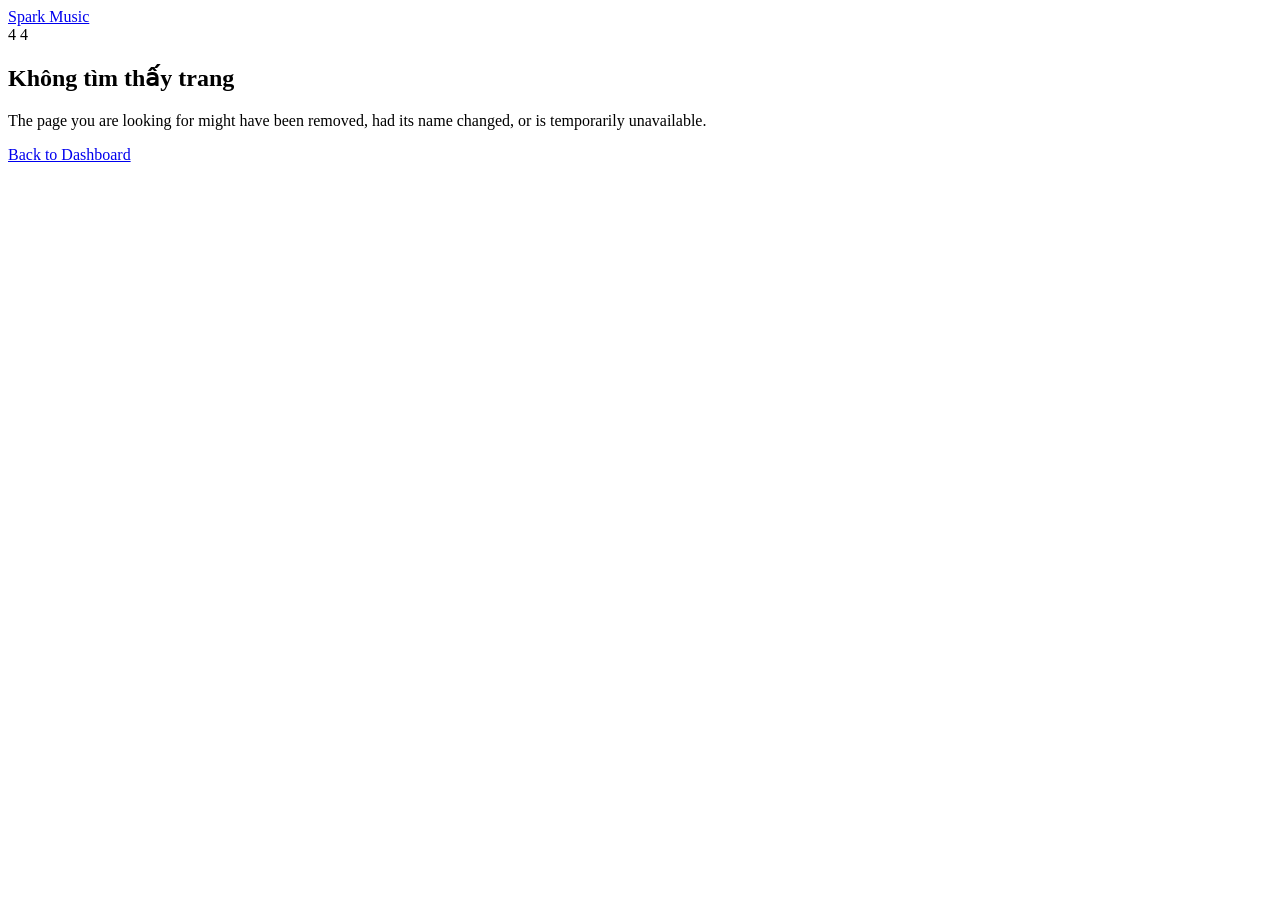
==== page-404.html @ 31acf3d4 "Add files via upload" ====
<!DOCTYPE html>
<html lang="vi">
<head>
    <meta charset="UTF-8">
    <meta name="viewport" content="width=device-width, initial-scale=1.0">
    <title>Spark Music - Không tìm thấy trang</title>
    
    <!-- SEO Optimization -->
    <meta name="description" content="404 Page Not Found - Spark Admin Premium Bootstrap 5 Admin Dashboard Template">
    <meta name="author" content="Spark Admin Team">
    
    <!-- Favicon -->
    <link rel="icon" type="image/png" href="assets/images/favicon.ico">
    
    <!-- Local Third-Party Libraries (100% Offline Compatible) -->
    <link rel="stylesheet" href="assets/libs/bootstrap/css/bootstrap.min.css">
    <link rel="stylesheet" href="assets/libs/bootstrap-icons/bootstrap-icons.css">
    
    <!-- Main Design System & Custom Stylesheet -->
    <link rel="stylesheet" href="assets/css/main.css">
</head>
<body>

    <!-- ==========================================
         START: 404 Error Page Container & Card
         ========================================== -->
    <div class="login-wrapper">
        <!-- Glowing background shapes matching theme aesthetic -->
        <div class="login-bg-shape login-bg-shape-1"></div>
        <div class="login-bg-shape login-bg-shape-2"></div>
        
        <!-- Main centered error card layout -->
        <div class="login-card text-center">
            
            <!-- Brand Identity -->
            <a href="index.html" class="login-brand text-decoration-none">
                <i class="bi bi-asterisk"></i>
                <span>Spark Music</span>
            </a>
            
            <!-- Giant 404 header with spinning asterisk Zero -->
            <div class="error-title-huge">
                <span>4</span>
                <i class="bi bi-asterisk"></i>
                <span>4</span>
            </div>
            
            <h2 class="error-subtitle">Không tìm thấy trang</h2>
            <p class="error-desc">
                The page you are looking for might have been removed, had its name changed, or is temporarily unavailable.
            </p>
            
            <div class="error-actions-group">
                <a href="index.html" class="btn-custom btn-custom-primary">
                    <i class="bi bi-house"></i> Back to Dashboard
                </a>
            </div>
            
        </div>
    </div>
    <!-- END: 404 Error Page Container -->

    <!-- Local Third-Party Libraries Script dependencies -->
    <script src="assets/libs/bootstrap/js/bootstrap.bundle.min.js"></script>
</body>
</html>
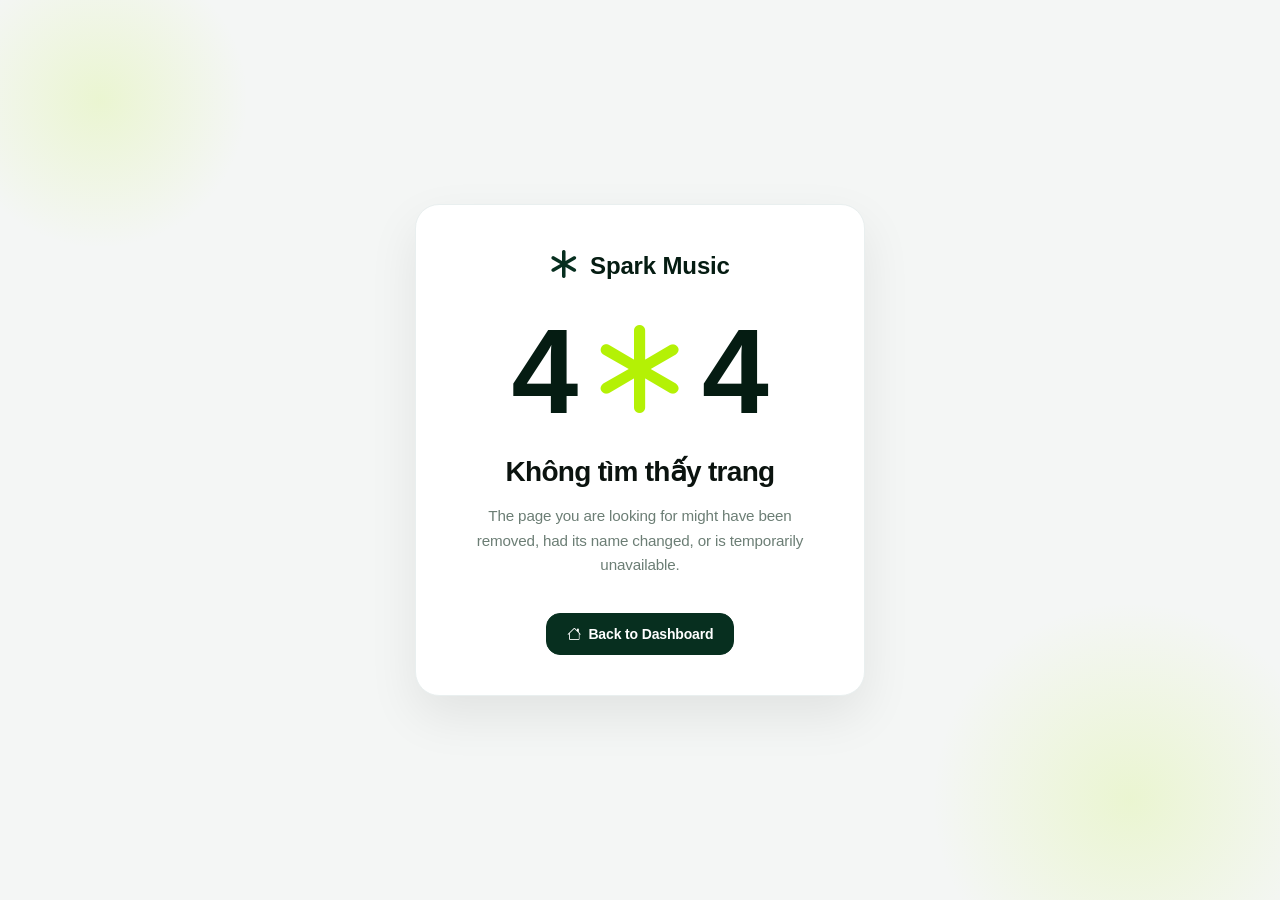
==== commit cc61cf8a: "Add files via upload" ====
--- a/page-404.html
+++ b/page-404.html
@@ -10,14 +10,14 @@
     <meta name="author" content="Spark Admin Team">
     
     <!-- Favicon -->
-    <link rel="icon" type="image/png" href="assets/images/favicon.ico">
+    <link rel="icon" type="image/png" href="favicon.ico">
     
     <!-- Local Third-Party Libraries (100% Offline Compatible) -->
-    <link rel="stylesheet" href="assets/libs/bootstrap/css/bootstrap.min.css">
-    <link rel="stylesheet" href="assets/libs/bootstrap-icons/bootstrap-icons.css">
+    <link rel="stylesheet" href="bootstrap.min.css">
+    <link rel="stylesheet" href="bootstrap-icons.css">
     
     <!-- Main Design System & Custom Stylesheet -->
-    <link rel="stylesheet" href="assets/css/main.css">
+    <link rel="stylesheet" href="main.css">
 </head>
 <body>
 
@@ -61,6 +61,6 @@
     <!-- END: 404 Error Page Container -->
 
     <!-- Local Third-Party Libraries Script dependencies -->
-    <script src="assets/libs/bootstrap/js/bootstrap.bundle.min.js"></script>
+    <script src="bootstrap.bundle.min.js"></script>
 </body>
 </html>
--- a/main.css
+++ b/main.css
@@ -0,0 +1,3217 @@
+/* 
+========================================================================
+   BOOTSTRAP 5 ADMIN TEMPLATE - SPARK ADMIN
+   DESIGN SYSTEM & CUSTOM STYLESHEET
+   Developed with premium UI/UX standards
+
+   Template Name: Spark Admin
+   Version: 1.0 
+   Author: Spark Admin Team 
+   Email: hello.sparkadmin@gmail.com
+   URL: https://sparkadmin.web.id
+========================================================================
+*/
+
+/* ---------------------------------------------------------------------
+   TABLE OF CONTENTS
+   ---------------------------------------------------------------------
+   1. Google Fonts CDN Import (Plus Jakarta Sans)
+   2. Design System Variables
+   3. Base Overrides & Typography
+   4. Sidebar Component (.sidebar-wrapper)
+   5. Main Wrapper Layout
+   6. Custom Header / Navbar Component
+   7. Page Title & Controls Row
+   8. Cards & Styling Components
+   9. Custom List (Transaction List Table replacement)
+   10. Custom Progress & Bar Chart Custom Layouts
+   11. Right Panel Component & Layout
+   12. Responsive Adjustments
+   13. Login Page Styles (.login-wrapper)
+   14. Flatpickr Theme Customization (Spark Admin Styles)
+   15. Dropdown Component Styles (Reusable)
+   16. Footer Component Styles
+   17. Navbar Profile Dropdown Styles
+   18. Reusable Premium Table Component
+   19. Custom Premium Form Elements Design System
+   20. Reusable Custom Buttons & Alerts Design System
+   21. Error 404 Page Styling Layout
+   22. Keyframe Animations & Overlays
+   23. Reusable Helper & Utility Classes (Zero Inline Style Policy)
+   24. Transaction List Component
+--------------------------------------------------------------------- */
+
+/* ---------------------------------------------------------------------
+   1. Google Fonts CDN Import (Plus Jakarta Sans)
+--------------------------------------------------------------------- */
+
+@import url('https://fonts.googleapis.com/css2?family=Plus+Jakarta+Sans:wght@300;400;500;600;700;800&display=swap');
+
+/* ---------------------------------------------------------------------
+   2. Design System Variables
+--------------------------------------------------------------------- */
+:root {
+    /* Colors */
+    --bs-body-bg: #F4F6F5; /* Canvas background: light, warm grayish-green */
+    --bs-body-font-family: 'Plus Jakarta Sans', sans-serif;
+    
+    --brand-forest-dark: #051C12;     /* Core sidebar/brand background */
+    --brand-forest-medium: #072F1F;   /* Alert banner / dark card BG */
+    --brand-forest-light: #1A3E30;    /* Interactive elements in dark mode */
+    --brand-lime: #B4F105;            /* Lime-yellow accent highlight */
+    --brand-lime-hover: #c1f824;      
+    --brand-lime-translucent: rgba(180, 241, 5, 0.15);
+    
+    --text-main: #0B130F;             /* Dark headers, main labels */
+    --text-muted-green: #6C7E75;      /* Secondary labels, muted details */
+    --text-sidebar-muted: #879A91;    /* Sidebar inactive link labels */
+    
+    --card-background: #FFFFFF;
+    --border-light: #E9EFEF;
+    --border-dark-green: rgba(255, 255, 255, 0.1);
+    
+    /* System Colors */
+    --sys-green: #22C55E;
+    --sys-green-bg: #DCFCE7;
+    --sys-red: #EF4444;
+    --sys-red-bg: #FEE2E2;
+    --sys-orange: #F97316;
+    --sys-orange-bg: #FFEDD5;
+    
+    /* Layout Configurations */
+    --sidebar-width: 280px;
+    --navbar-height: 80px;
+    
+    /* Border Radii */
+    --radius-xxl: 24px;
+    --radius-xl: 18px;
+    --radius-lg: 14px;
+    --radius-md: 10px;
+    --radius-sm: 6px;
+    
+    /* Box Shadows */
+    --shadow-sm: 0 2px 8px rgba(11, 19, 15, 0.02);
+    --shadow-md: 0 10px 30px rgba(11, 19, 15, 0.04);
+    --shadow-lg: 0 20px 50px rgba(11, 19, 15, 0.08);
+}
+
+/* ---------------------------------------------------------------------
+   3. Base Overrides & Typography
+--------------------------------------------------------------------- */
+body {
+    background-color: var(--bs-body-bg);
+    color: var(--text-main);
+    font-family: var(--bs-body-font-family);
+    font-size: 0.925rem;
+    font-weight: 500;
+    -webkit-font-smoothing: antialiased;
+    letter-spacing: -0.01em;
+}
+
+h1, h2, h3, h4, h5, h6, .h1, .h2, .h3, .h4, .h5, .h6 {
+    color: var(--text-main);
+    font-weight: 700;
+    letter-spacing: -0.025em;
+}
+
+a {
+    color: var(--brand-forest-medium);
+    text-decoration: none;
+    transition: all 0.25s ease-in-out;
+}
+a:hover {
+    color: var(--brand-lime-hover);
+}
+
+::-webkit-scrollbar {
+    width: 6px;
+    height: 6px;
+}
+::-webkit-scrollbar-track {
+    background: transparent;
+}
+::-webkit-scrollbar-thumb {
+    background: #CBD5E1;
+    border-radius: 10px;
+}
+::-webkit-scrollbar-thumb:hover {
+    background: #94A3B8;
+}
+
+/* ---------------------------------------------------------------------
+   4. Sidebar Component (.sidebar-wrapper)
+   Extremely dark sidebar layout
+--------------------------------------------------------------------- */
+.sidebar-wrapper {
+    width: var(--sidebar-width);
+    background-color: var(--brand-forest-dark);
+    height: 100vh;
+    position: fixed;
+    top: 0;
+    left: 0;
+    z-index: 1030;
+    display: flex;
+    flex-direction: column;
+    padding: 2rem 1.5rem;
+    border-right: 1px solid var(--border-dark-green);
+    transition: all 0.3s cubic-bezier(0.4, 0, 0.2, 1);
+}
+
+.sidebar-brand {
+    display: flex;
+    align-items: center;
+    gap: 0.75rem;
+    font-size: 1.35rem;
+    font-weight: 700;
+    color: #FFFFFF;
+    margin-bottom: 2.5rem;
+    padding-left: 0.5rem;
+    text-decoration: none;
+    transition: color 0.25s ease;
+}
+
+.sidebar-brand:hover {
+    color: #FFFFFF;
+}
+
+.sidebar-brand i {
+    color: var(--brand-lime);
+    font-size: 1.5rem;
+    transition: transform 0.3s ease, color 0.3s ease;
+}
+
+.sidebar-brand:hover i {
+    transform: scale(1.1) rotate(90deg);
+    color: var(--brand-lime-hover);
+}
+
+.sidebar-menu-section {
+    margin-bottom: 1.75rem;
+}
+
+.sidebar-menu-title {
+    font-size: 0.7rem;
+    font-weight: 700;
+    text-transform: uppercase;
+    letter-spacing: 0.12em;
+    color: var(--text-sidebar-muted);
+    padding-left: 0.75rem;
+    margin-bottom: 0.75rem;
+    opacity: 0.6;
+}
+
+.sidebar-menu-list {
+    list-style: none;
+    padding: 0;
+    margin: 0;
+}
+
+.sidebar-menu-item {
+    margin-bottom: 0.35rem;
+}
+
+.sidebar-menu-link {
+    display: flex;
+    align-items: center;
+    gap: 0.85rem;
+    padding: 0.75rem 0.85rem;
+    font-size: 0.95rem;
+    color: var(--text-sidebar-muted);
+    border-radius: var(--radius-md);
+    font-weight: 500;
+    transition: all 0.2s ease-in-out;
+    position: relative;
+}
+
+.sidebar-menu-link i {
+    font-size: 1.15rem;
+    transition: color 0.2s ease;
+}
+
+/* Active State & Hover States */
+.sidebar-menu-link:hover {
+    color: #FFFFFF;
+    background-color: rgba(255, 255, 255, 0.03);
+}
+
+.sidebar-menu-link.active {
+    color: #FFFFFF;
+    background-color: rgba(255, 255, 255, 0.05);
+    font-weight: 600;
+}
+
+/* Vertical indicator border on left edge */
+.sidebar-menu-link.active::before {
+    content: '';
+    position: absolute;
+    left: -1.5rem;
+    top: 15%;
+    height: 70%;
+    width: 4px;
+    background-color: var(--brand-lime);
+    border-radius: 0 4px 4px 0;
+}
+
+.sidebar-menu-link.active i {
+    color: var(--brand-lime);
+}
+
+.sidebar-menu-badge {
+    margin-left: auto;
+    font-size: 0.75rem;
+    font-weight: 700;
+    background-color: var(--brand-lime);
+    color: var(--brand-forest-dark);
+    padding: 0.15rem 0.5rem;
+    border-radius: 50rem;
+}
+
+/* Dropdown Caret Styling */
+.sidebar-menu-link .dropdown-caret {
+    margin-left: auto;
+    font-size: 0.75rem;
+    transition: transform 0.2s ease;
+}
+
+.sidebar-menu-link[aria-expanded="true"] .dropdown-caret {
+    transform: rotate(180deg);
+}
+
+/* Submenu layout */
+.sidebar-submenu {
+    list-style: none;
+    padding-left: 2.5rem;
+    margin: 0.25rem 0 0.5rem 0;
+}
+
+.sidebar-submenu-link {
+    display: block;
+    padding: 0.45rem 0;
+    color: var(--text-sidebar-muted);
+    font-size: 0.875rem;
+    font-weight: 500;
+    transition: color 0.2s;
+}
+
+.sidebar-submenu-link:hover {
+    color: #FFFFFF;
+}
+
+/* Bottom Profile Card in Sidebar */
+.sidebar-profile {
+    margin-top: auto;
+    display: flex;
+    align-items: center;
+    gap: 0.75rem;
+    background-color: rgba(255, 255, 255, 0.03);
+    padding: 0.85rem;
+    border-radius: var(--radius-xl);
+    border: 1px solid var(--border-dark-green);
+    color: #FFFFFF;
+}
+
+.sidebar-profile-img {
+    width: 42px;
+    height: 42px;
+    border-radius: var(--radius-lg);
+    object-fit: cover;
+    background-color: var(--brand-forest-medium);
+}
+
+.sidebar-profile-info {
+    flex-grow: 1;
+    min-width: 0; /* allows text truncation */
+}
+
+.sidebar-profile-name {
+    font-size: 0.875rem;
+    font-weight: 600;
+    margin-bottom: 0.1rem;
+    white-space: nowrap;
+    overflow: hidden;
+    text-overflow: ellipsis;
+}
+
+.sidebar-profile-email {
+    font-size: 0.75rem;
+    color: var(--text-sidebar-muted);
+    white-space: nowrap;
+    overflow: hidden;
+    text-overflow: ellipsis;
+    opacity: 0.8;
+}
+
+/* Minimized Sidebar Adjustments */
+body.sidebar-minimized {
+    --sidebar-width: 80px;
+}
+
+body.sidebar-minimized .sidebar-wrapper {
+    padding: 2rem 0.75rem;
+    align-items: center;
+}
+
+body.sidebar-minimized .sidebar-brand span,
+body.sidebar-minimized .sidebar-menu-title,
+body.sidebar-minimized .sidebar-menu-link span,
+body.sidebar-minimized .sidebar-menu-badge,
+body.sidebar-minimized .dropdown-caret,
+body.sidebar-minimized .sidebar-submenu,
+body.sidebar-minimized .sidebar-profile-info {
+    display: none !important;
+}
+
+body.sidebar-minimized .sidebar-brand {
+    padding-left: 0;
+    justify-content: center;
+    width: 100%;
+}
+
+body.sidebar-minimized .sidebar-menu-link {
+    justify-content: center;
+    padding: 0.75rem;
+}
+
+body.sidebar-minimized .sidebar-menu-link.active::before {
+    left: -0.75rem;
+}
+
+body.sidebar-minimized .sidebar-menu-link i {
+    font-size: 1.35rem;
+}
+
+body.sidebar-minimized .sidebar-profile {
+    padding: 0.5rem;
+    justify-content: center;
+    border: none;
+    background-color: transparent;
+}
+
+/* ---------------------------------------------------------------------
+   5. Main Wrapper Layout
+--------------------------------------------------------------------- */
+.main-wrapper {
+    margin-left: var(--sidebar-width);
+    padding: 2rem 2.5rem;
+    min-height: 100vh;
+    transition: all 0.3s cubic-bezier(0.4, 0, 0.2, 1);
+    display: flex;
+    flex-direction: column;
+}
+
+/* ---------------------------------------------------------------------
+   6. Custom Header / Navbar Component
+--------------------------------------------------------------------- */
+.navbar-custom {
+    position: sticky;
+    top: 0;
+    z-index: 1000;
+    background-color: rgba(244, 246, 245, 0.85);
+    backdrop-filter: blur(12px);
+    -webkit-backdrop-filter: blur(12px);
+    margin-top: -2rem;
+    margin-left: -2.5rem;
+    margin-right: -2.5rem;
+    padding: 1.25rem 2.5rem;
+    border-bottom: 1px solid rgba(0, 0, 0, 0.05);
+    display: grid !important;
+    grid-template-columns: 1fr 480px 1fr !important;
+    align-items: center;
+    margin-bottom: 2rem;
+    gap: 1.5rem;
+}
+
+.navbar-left {
+    display: flex;
+    align-items: center;
+    gap: 0.75rem;
+}
+
+/* Quick Actions Dropdown Button */
+.btn-quick-action {
+    background-color: var(--brand-forest-medium);
+    color: #FFFFFF;
+    border: none;
+    border-radius: var(--radius-lg);
+    padding: 0.5rem 1.15rem;
+    font-size: 0.825rem;
+    font-weight: 700;
+    display: flex;
+    align-items: center;
+    gap: 0.5rem;
+    box-shadow: var(--shadow-sm);
+    transition: all 0.25s ease-in-out;
+    cursor: pointer;
+}
+
+
+.btn-quick-action:hover {
+    background-color: var(--brand-forest-dark);
+    color: #FFFFFF;
+    box-shadow: 0 4px 12px var(--brand-lime-translucent);
+}
+
+.btn-quick-action:focus {
+    outline: none;
+}
+
+.btn-quick-action.dropdown-toggle::after {
+    display: none !important;
+}
+
+.btn-quick-action i {
+    font-size: 0.85rem;
+    transition: transform 0.25s ease;
+}
+
+.btn-quick-action:hover i {
+    transform: rotate(90deg);
+}
+
+/* Custom Dropdown Menu styles */
+.dropdown-menu-quick-action {
+    background-color: #FFFFFF !important;
+    border: 1px solid var(--border-light) !important;
+    border-radius: var(--radius-xl) !important;
+    box-shadow: var(--shadow-lg) !important;
+    padding: 0.5rem 0 !important;
+    margin-top: 0.5rem !important;
+    border: none !important;
+    animation: dropdownFadeIn 0.2s ease;
+}
+
+
+.dropdown-menu-quick-action .dropdown-header {
+    font-size: 0.725rem;
+    font-weight: 750;
+    text-transform: uppercase;
+    letter-spacing: 0.06em;
+    color: var(--text-muted-green);
+    padding: 0.5rem 1.25rem 0.25rem;
+}
+
+.dropdown-menu-quick-action .dropdown-item {
+    font-size: 0.85rem;
+    font-weight: 600;
+    color: var(--text-main);
+    padding: 0.55rem 1.25rem;
+    display: flex;
+    align-items: center;
+    gap: 0.65rem;
+    transition: all 0.2s ease-in-out;
+}
+
+.dropdown-menu-quick-action .dropdown-item i {
+    font-size: 0.95rem;
+    color: var(--text-muted-green);
+    transition: color 0.2s;
+}
+
+.dropdown-menu-quick-action .dropdown-item:hover {
+    background-color: var(--bs-body-bg);
+    color: var(--brand-forest-medium);
+}
+
+.dropdown-menu-quick-action .dropdown-item:hover i {
+    color: var(--brand-forest-medium);
+}
+
+.dropdown-menu-quick-action .dropdown-divider {
+    border-color: var(--border-light);
+    margin: 0.4rem 0;
+}
+
+.navbar-title-dropdown {
+    font-size: 1.25rem;
+    font-weight: 700;
+    color: var(--text-main);
+    background: transparent;
+    border: none;
+    display: flex;
+    align-items: center;
+    gap: 0.5rem;
+    padding: 0;
+}
+
+.navbar-search-wrapper {
+    width: 480px;
+    max-width: 100%;
+    position: relative;
+    margin: 0 auto;
+}
+
+.navbar-search-input {
+    width: 100%;
+    background-color: #FFFFFF;
+    border: 1px solid var(--border-light);
+    border-radius: 50rem;
+    padding: 0.65rem 1.25rem;
+    padding-right: 2.75rem;
+    font-size: 0.875rem;
+    font-weight: 500;
+    color: var(--text-main);
+    outline: none;
+    box-shadow: var(--shadow-sm);
+    transition: all 0.2s ease-in-out;
+}
+
+.navbar-search-input:focus {
+    border-color: rgba(5, 28, 18, 0.25);
+    box-shadow: 0 4px 12px rgba(11, 19, 15, 0.05);
+}
+
+.navbar-search-btn {
+    position: absolute;
+    right: 1.25rem;
+    top: 50%;
+    transform: translateY(-50%);
+    background: none;
+    border: none;
+    color: var(--text-muted-green);
+    padding: 0;
+    display: flex;
+    align-items: center;
+}
+
+.navbar-actions {
+    display: flex;
+    align-items: center;
+    justify-content: flex-end;
+    gap: 0.75rem;
+}
+
+.navbar-action-btn {
+    width: 42px;
+    height: 42px;
+    border-radius: var(--radius-lg);
+    background-color: #FFFFFF;
+    border: 1px solid var(--border-light);
+    color: var(--text-main);
+    display: flex;
+    align-items: center;
+    justify-content: center;
+    font-size: 1.15rem;
+    position: relative;
+    box-shadow: var(--shadow-sm);
+    transition: all 0.25s ease;
+}
+
+.navbar-action-btn:hover {
+    background-color: var(--border-light);
+    color: var(--brand-forest-medium);
+}
+
+.navbar-action-badge {
+    position: absolute;
+    top: -2px;
+    right: -2px;
+    width: 11px;
+    height: 11px;
+    background-color: var(--sys-green);
+    border-radius: 50rem;
+    border: 2px solid #FFFFFF;
+    box-shadow: 0 0 8px rgba(34, 197, 94, 0.6);
+    animation: statusPulse 2s infinite;
+}
+
+.navbar-actions .dropdown-toggle::after {
+    display: none !important;
+}
+
+/* Custom Dropdown Notifications */
+.dropdown-menu-notification {
+    width: 320px;
+    border-radius: var(--radius-xl) !important;
+    border: 1px solid var(--border-light) !important;
+    box-shadow: var(--shadow-lg) !important;
+    margin-top: 0.5rem !important;
+    border: none !important;
+    animation: dropdownFadeIn 0.2s ease;
+}
+
+@keyframes dropdownFadeIn {
+    from {
+        opacity: 0;
+    }
+    to {
+        opacity: 1;
+    }
+}
+
+
+
+.notification-header {
+    display: flex;
+    align-items: center;
+    justify-content: space-between;
+    padding: 1rem 1.25rem;
+    border-bottom: 1px solid var(--border-light);
+}
+
+.notification-title {
+    font-size: 0.9rem;
+    font-weight: 700;
+    color: var(--text-main);
+    margin: 0;
+}
+
+.btn-clear-all {
+    background: none;
+    border: none;
+    padding: 0;
+    font-size: 0.75rem;
+    font-weight: 700;
+    color: var(--brand-forest-medium);
+    transition: color 0.2s;
+    outline: none;
+}
+
+.btn-clear-all:hover {
+    color: var(--brand-lime-hover);
+}
+
+.notification-list {
+    max-height: 260px;
+    overflow-y: auto;
+}
+
+.notification-item {
+    display: flex;
+    align-items: flex-start;
+    gap: 0.85rem;
+    padding: 0.85rem 1.25rem;
+    border-bottom: 1px solid var(--border-light);
+    transition: background-color 0.2s ease;
+    text-decoration: none;
+}
+
+.notification-item:hover {
+    background-color: var(--bs-body-bg);
+}
+
+.notification-icon {
+    width: 36px;
+    height: 36px;
+    border-radius: 50%;
+    display: flex;
+    align-items: center;
+    justify-content: center;
+    font-size: 0.95rem;
+    flex-shrink: 0;
+}
+
+.notification-content {
+    flex-grow: 1;
+    min-width: 0;
+}
+
+.notification-text {
+    font-size: 0.8rem;
+    color: var(--text-main);
+    margin-bottom: 0.15rem;
+    line-height: 1.35;
+}
+
+.notification-time {
+    font-size: 0.725rem;
+    color: var(--text-muted-green);
+}
+
+.notification-unread-dot {
+    width: 6px;
+    height: 6px;
+    border-radius: 50rem;
+    background-color: var(--sys-green);
+    flex-shrink: 0;
+    margin-top: 0.35rem;
+}
+
+.notification-footer {
+    display: block;
+    text-align: center;
+    padding: 0.85rem;
+    font-size: 0.8rem;
+    font-weight: 700;
+    color: var(--brand-forest-medium);
+    text-decoration: none;
+    transition: all 0.25s ease-in-out;
+}
+
+.notification-footer:hover {
+    color: var(--brand-lime-hover);
+}
+
+.btn-dark-custom {
+    background-color: var(--text-main);
+    color: #FFFFFF;
+    font-weight: 600;
+    font-size: 0.875rem;
+    padding: 0.65rem 1.25rem;
+    border-radius: 50rem;
+    border: none;
+    display: flex;
+    align-items: center;
+    gap: 0.75rem;
+    box-shadow: var(--shadow-sm);
+    transition: all 0.2s ease-in-out;
+}
+
+.btn-dark-custom:hover {
+    background-color: #000000;
+    color: #FFFFFF;
+    transform: translateY(-1px);
+}
+
+.btn-dark-custom .icon-wrap {
+    width: 20px;
+    height: 20px;
+    border-radius: 50rem;
+    background-color: #FFFFFF;
+    color: var(--text-main);
+    display: flex;
+    align-items: center;
+    justify-content: center;
+    font-size: 0.75rem;
+}
+
+/* Mobile Sidebar Toggle Button */
+.sidebar-toggle-btn {
+    display: none;
+    width: 42px;
+    height: 42px;
+    border-radius: var(--radius-lg);
+    background-color: #FFFFFF;
+    border: 1px solid var(--border-light);
+    color: var(--text-main);
+    align-items: center;
+    justify-content: center;
+    font-size: 1.2rem;
+    box-shadow: var(--shadow-sm);
+    cursor: pointer;
+}
+
+/* Desktop Sidebar Toggle Button */
+.btn-desktop-toggle {
+    width: 42px;
+    height: 42px;
+    border-radius: var(--radius-lg);
+    background-color: #FFFFFF;
+    border: 1px solid var(--border-light);
+    color: var(--text-main);
+    cursor: pointer;
+    box-shadow: var(--shadow-sm);
+    transition: all 0.25s ease;
+}
+
+.btn-desktop-toggle:hover {
+    background-color: var(--border-light);
+    color: var(--brand-forest-medium);
+}
+
+/* ---------------------------------------------------------------------
+   7. Page Title & Controls Row
+--------------------------------------------------------------------- */
+.page-header {
+    display: flex;
+    align-items: flex-start;
+    justify-content: space-between;
+    margin-bottom: 2rem;
+    flex-wrap: wrap;
+    gap: 1.5rem;
+}
+
+.page-title {
+    font-size: 1.75rem;
+    margin-bottom: 0.25rem;
+}
+
+.page-subtitle {
+    font-size: 0.875rem;
+    color: var(--text-muted-green);
+    margin-bottom: 0;
+}
+
+.btn-date-picker {
+    background-color: #FFFFFF;
+    border: 1px solid var(--border-light);
+    border-radius: 50rem;
+    padding: 0.55rem 1.25rem;
+    font-size: 0.85rem;
+    font-weight: 600;
+    color: var(--text-main);
+    display: flex;
+    align-items: center;
+    gap: 0.75rem;
+    box-shadow: var(--shadow-sm);
+}
+
+.btn-date-picker:hover {
+    background-color: var(--border-light);
+}
+
+/* ---------------------------------------------------------------------
+   8. Cards & Styling Components
+--------------------------------------------------------------------- */
+.card {
+    background-color: var(--card-background);
+    border: none;
+    border-radius: var(--radius-xxl);
+    padding: 1.75rem;
+    box-shadow: var(--shadow-md);
+    margin-bottom: 1.5rem;
+    position: relative;
+    overflow: hidden;
+}
+
+.card-header {
+    display: flex;
+    align-items: center;
+    justify-content: space-between;
+    margin-bottom: 1.25rem;
+    background: transparent !important;
+    border: none !important;
+    padding: 0 !important;
+}
+
+.card-title {
+    font-size: 1.1rem;
+    font-weight: 700;
+    color: var(--text-main);
+    margin-bottom: 0;
+}
+
+.card-more-btn {
+    background: none;
+    border: none;
+    color: var(--text-muted-green);
+    font-size: 1.15rem;
+    padding: 0;
+    display: flex;
+    align-items: center;
+}
+
+/* Stat-specific cards */
+.card-stat {
+    height: 100%;
+}
+
+.stat-label {
+    font-size: 0.875rem;
+    color: var(--text-muted-green);
+    margin-bottom: 0.75rem;
+    font-weight: 500;
+}
+
+.stat-value {
+    font-size: 2rem;
+    font-weight: 800;
+    color: var(--text-main);
+    margin-bottom: 0.75rem;
+    line-height: 1.1;
+    letter-spacing: -0.03em;
+}
+
+.trend-badge {
+    display: inline-flex;
+    align-items: center;
+    gap: 0.35rem;
+    font-size: 0.785rem;
+    font-weight: 600;
+}
+
+.trend-up {
+    color: var(--sys-green);
+}
+
+.trend-down {
+    color: var(--sys-red);
+}
+
+/* Alert Dark Green Card */
+.alert-green-card {
+    background-color: var(--brand-forest-medium);
+    color: #FFFFFF;
+    height: 100%;
+    display: flex;
+    flex-direction: column;
+    justify-content: space-between;
+    min-height: 165px;
+    position: relative;
+    overflow: hidden;
+}
+
+/* Geometric green visual element in bottom right of Alert Card */
+.alert-green-bg-shape {
+    position: absolute;
+    bottom: -20px;
+    right: -20px;
+    width: 120px;
+    height: 120px;
+    opacity: 0.95;
+    pointer-events: none;
+    z-index: 1;
+    transform: rotate(15deg);
+    transition: transform 0.4s ease-in-out;
+}
+
+/* Subtle micro-animation on hover */
+.alert-green-card:hover .alert-green-bg-shape {
+    transform: rotate(45deg) scale(1.05);
+}
+
+.alert-green-card .stat-value {
+    color: #FFFFFF;
+}
+
+.alert-green-badge {
+    display: inline-flex;
+    align-items: center;
+    gap: 0.35rem;
+    background-color: rgba(255, 255, 255, 0.1);
+    color: #FFFFFF;
+    font-size: 0.75rem;
+    font-weight: 700;
+    padding: 0.35rem 0.75rem;
+    border-radius: 50rem;
+    margin-bottom: 1.25rem;
+}
+
+.alert-green-badge::before {
+    content: '';
+    display: inline-block;
+    width: 6px;
+    height: 6px;
+    background-color: var(--sys-red);
+    border-radius: 50rem;
+    animation: redPulse 2s infinite;
+}
+
+@keyframes redPulse {
+    0% {
+        box-shadow: 0 0 0 0 rgba(239, 68, 68, 0.5);
+    }
+    70% {
+        box-shadow: 0 0 0 6px rgba(239, 68, 68, 0);
+    }
+    100% {
+        box-shadow: 0 0 0 0 rgba(239, 68, 68, 0);
+    }
+}
+
+.alert-green-date {
+    font-size: 0.75rem;
+    color: var(--text-sidebar-muted);
+    opacity: 0.8;
+    margin-bottom: 0.35rem;
+}
+
+.alert-green-text {
+    font-size: 1.15rem;
+    font-weight: 700;
+    line-height: 1.3;
+    margin-bottom: 1rem;
+}
+
+.alert-green-link {
+    color: var(--brand-lime);
+    font-size: 0.875rem;
+    font-weight: 600;
+    display: inline-flex;
+    align-items: center;
+    gap: 0.25rem;
+    margin-top: auto;
+    transition: all 0.25s cubic-bezier(0.4, 0, 0.2, 1);
+}
+
+.alert-green-link:hover {
+    color: #FFFFFF;
+}
+
+.alert-green-link i {
+    transition: transform 0.25s ease;
+}
+
+.alert-green-link:hover i {
+    transform: translateX(3px);
+}
+
+/* ---------------------------------------------------------------------
+   9. Custom List (Transaction List Table replacement)
+--------------------------------------------------------------------- */
+.custom-list {
+    display: flex;
+    flex-direction: column;
+    gap: 0.85rem;
+}
+
+.custom-list-item {
+    display: flex;
+    align-items: center;
+    justify-content: space-between;
+    padding: 0.85rem;
+    background-color: #FFFFFF;
+    border-radius: var(--radius-xl);
+    transition: background-color 0.2s ease-in-out;
+}
+
+.custom-list-item:hover {
+    background-color: var(--bs-body-bg);
+}
+
+.item-left {
+    display: flex;
+    align-items: center;
+    gap: 0.85rem;
+    min-width: 0;
+}
+
+.item-icon-wrapper {
+    width: 44px;
+    height: 44px;
+    border-radius: 50rem;
+    background-color: var(--bs-body-bg);
+    color: var(--text-main);
+    display: flex;
+    align-items: center;
+    justify-content: center;
+    font-size: 1.25rem;
+    flex-shrink: 0;
+}
+
+.item-info {
+    min-width: 0;
+}
+
+.item-name {
+    font-size: 0.875rem;
+    font-weight: 700;
+    color: var(--text-main);
+    margin-bottom: 0.15rem;
+    white-space: nowrap;
+    overflow: hidden;
+    text-overflow: ellipsis;
+}
+
+.item-sub {
+    font-size: 0.75rem;
+    color: var(--text-muted-green);
+    margin-bottom: 0;
+}
+
+.item-status-wrapper {
+    text-align: right;
+    flex-shrink: 0;
+}
+
+.item-status {
+    font-size: 0.8rem;
+    font-weight: 700;
+    margin-bottom: 0.15rem;
+}
+
+.item-status.completed {
+    color: var(--brand-forest-medium);
+}
+
+.item-status.pending {
+    color: var(--text-muted-green);
+    opacity: 0.8;
+}
+
+.item-hash {
+    font-size: 0.75rem;
+    font-family: monospace;
+    color: var(--text-muted-green);
+    opacity: 0.7;
+    margin-bottom: 0;
+}
+
+/* ---------------------------------------------------------------------
+   10. Custom Progress & Bar Chart Custom Layouts
+--------------------------------------------------------------------- */
+.progress-container {
+    margin-bottom: 1.25rem;
+}
+
+.progress-label-row {
+    display: flex;
+    align-items: center;
+    justify-content: space-between;
+    font-size: 0.8rem;
+    font-weight: 700;
+    margin-bottom: 0.5rem;
+}
+
+.progress-label {
+    color: var(--text-main);
+}
+
+.progress-value {
+    color: var(--text-muted-green);
+}
+
+.progress {
+    height: 10px !important;
+    background-color: var(--bs-body-bg) !important;
+    border-radius: 50rem !important;
+    overflow: hidden !important;
+}
+
+.progress-bar {
+    height: 100% !important;
+    border-radius: 50rem !important;
+    transition: width 0.6s ease !important;
+}
+
+.bg-forest-medium {
+    background-color: var(--brand-forest-medium);
+}
+
+.bg-lime-accent {
+    background-color: var(--brand-lime);
+}
+
+.bg-brand-orange {
+    background-color: var(--sys-orange);
+}
+
+/* ---------------------------------------------------------------------
+   11. Right Panel Component & Layout
+--------------------------------------------------------------------- */
+.right-panel-wrapper {
+    height: auto;
+}
+
+/* Donut Chart legend styling */
+.chart-legends-container {
+    display: flex;
+    align-items: center;
+    justify-content: space-between;
+    background-color: var(--bs-body-bg);
+    padding: 0.75rem;
+    border-radius: var(--radius-lg);
+    margin-top: 1.5rem;
+    gap: 0.5rem;
+}
+
+.chart-legend-item {
+    display: flex;
+    align-items: center;
+    gap: 0.35rem;
+    font-size: 0.75rem;
+    font-weight: 700;
+}
+
+.legend-dot {
+    width: 8px;
+    height: 8px;
+    border-radius: 50rem;
+    display: inline-block;
+}
+
+/* Promo Banner Card */
+.promo-banner-card {
+    background-color: #E2E8DF; /* Soft light olive-sage */
+    border-radius: var(--radius-xxl);
+    padding: 1.75rem;
+    position: relative;
+    overflow: hidden;
+    display: flex;
+    flex-direction: column;
+    margin-bottom: 1.5rem;
+}
+
+.promo-banner-card {
+    min-height: 250px;
+}
+
+/* Geometric green visual element in bottom right */
+.promo-banner-bg-shape {
+    position: absolute;
+    bottom: -15px;
+    right: -15px;
+    width: 140px;
+    height: 140px;
+    opacity: 0.95;
+    pointer-events: none;
+}
+
+.promo-title {
+    font-size: 1.5rem;
+    font-weight: 800;
+    line-height: 1.25;
+    color: var(--brand-forest-dark);
+    margin-bottom: 0.75rem;
+    max-width: 80%;
+    z-index: 2;
+}
+
+.promo-desc {
+    font-size: 0.85rem;
+    color: var(--brand-forest-medium);
+    opacity: 0.85;
+    line-height: 1.4;
+    margin-bottom: auto;
+    max-width: 80%;
+    z-index: 2;
+}
+
+.btn-promo {
+    background-color: var(--brand-forest-dark);
+    color: #FFFFFF;
+    font-weight: 700;
+    font-size: 0.85rem;
+    padding: 0.75rem 1.25rem;
+    border-radius: 50rem;
+    text-align: center;
+    border: none;
+    width: 100%;
+    margin-top: 1.5rem;
+    z-index: 2;
+    transition: all 0.25s ease;
+}
+
+.btn-promo:hover {
+    background-color: #000000;
+    color: #FFFFFF;
+}
+
+/* ---------------------------------------------------------------------
+   12. Responsive Adjustments
+--------------------------------------------------------------------- */
+@media (max-width: 1200px) {
+    .sidebar-wrapper {
+        transform: translateX(-100%);
+    }
+    
+    .sidebar-wrapper.show {
+        transform: translateX(0);
+        box-shadow: var(--shadow-lg);
+    }
+    
+    .main-wrapper {
+        margin-left: 0;
+        padding: 1.5rem 1.5rem;
+    }
+    
+    .sidebar-toggle-btn {
+        display: flex;
+    }
+    
+    .navbar-search-wrapper {
+        order: 3;
+        max-width: 100%;
+        width: 100%;
+        margin-top: 0.5rem;
+    }
+    
+    .navbar-custom {
+        display: flex !important;
+        margin-top: -1.5rem;
+        margin-left: -1.5rem;
+        margin-right: -1.5rem;
+        padding: 1rem 1.5rem;
+        flex-wrap: wrap;
+        gap: 0.75rem;
+    }
+}
+
+@media (max-width: 768px) {
+    .page-header {
+        flex-direction: column;
+        align-items: flex-start;
+        gap: 1rem;
+    }
+    
+    .btn-date-picker {
+        width: 100%;
+        justify-content: center;
+    }
+}
+
+/* ---------------------------------------------------------------------
+   14. Flatpickr Theme Customization (Spark Admin Styles)
+--------------------------------------------------------------------- */
+.flatpickr-calendar {
+    background: #FFFFFF !important;
+    border: 1px solid var(--border-light) !important;
+    border-radius: 20px !important;
+    box-shadow: var(--shadow-lg) !important;
+    font-family: 'Plus Jakarta Sans', sans-serif !important;
+    width: 324px !important;
+    padding: 16px 14px 10px 14px !important;
+}
+
+.flatpickr-calendar.arrowTop:before,
+.flatpickr-calendar.arrowTop:after {
+    border-bottom-color: #FFFFFF !important;
+}
+
+/* Month and Year navigation banner */
+.flatpickr-months {
+    position: relative !important;
+    height: 40px !important;
+    align-items: center !important;
+}
+
+.flatpickr-month {
+    height: 40px !important;
+    color: var(--text-main) !important;
+}
+
+.flatpickr-current-month {
+    font-size: 1.05rem !important;
+    font-weight: 700 !important;
+    color: var(--text-main) !important;
+    padding: 0 !important;
+    display: flex !important;
+    align-items: center !important;
+    justify-content: center !important;
+    gap: 0.25rem !important;
+    height: 40px !important;
+}
+
+.flatpickr-current-month select.flatpickr-monthDropdown-months {
+    font-weight: 700 !important;
+    color: var(--text-main) !important;
+    background: transparent !important;
+    border: none !important;
+    border-radius: var(--radius-md) !important;
+    padding: 4px 8px !important;
+    font-size: 1.05rem !important;
+    cursor: pointer !important;
+    appearance: none !important;
+    -webkit-appearance: none !important;
+}
+
+.flatpickr-current-month select.flatpickr-monthDropdown-months:hover {
+    background: var(--bs-body-bg) !important;
+}
+
+.flatpickr-current-month input.cur-year {
+    font-weight: 700 !important;
+    color: var(--text-main) !important;
+    font-size: 1.05rem !important;
+    padding: 4px 6px !important;
+    border-radius: var(--radius-md) !important;
+    width: 55px !important;
+    cursor: pointer !important;
+}
+
+.flatpickr-current-month input.cur-year:hover {
+    background: var(--bs-body-bg) !important;
+}
+
+/* Hide default numeric scroll spinner arrows */
+.numInputWrapper span {
+    display: none !important;
+}
+
+/* Center navigation chevrons and style with hover circle */
+.flatpickr-months .flatpickr-prev-month,
+.flatpickr-months .flatpickr-next-month {
+    display: flex !important;
+    align-items: center !important;
+    justify-content: center !important;
+    width: 32px !important;
+    height: 32px !important;
+    border-radius: 50rem !important;
+    top: 50% !important;
+    transform: translateY(-50%) !important;
+    background: transparent !important;
+    transition: all 0.2s ease !important;
+    color: var(--text-main) !important;
+    fill: var(--text-main) !important;
+}
+
+.flatpickr-months .flatpickr-prev-month:hover,
+.flatpickr-months .flatpickr-next-month:hover {
+    background-color: var(--bs-body-bg) !important;
+}
+
+.flatpickr-months .flatpickr-prev-month svg,
+.flatpickr-months .flatpickr-next-month svg {
+    width: 12px !important;
+    height: 12px !important;
+}
+
+/* Weekday labels row */
+.flatpickr-weekdays {
+    height: 30px !important;
+    margin-top: 10px !important;
+    margin-bottom: 6px !important;
+}
+
+span.flatpickr-weekday {
+    font-weight: 700 !important;
+    color: var(--text-sidebar-muted) !important;
+    font-size: 0.8rem !important;
+    opacity: 0.85;
+}
+
+/* Days container layout */
+.flatpickr-innerContainer {
+    margin-top: 6px !important;
+}
+
+.flatpickr-days {
+    width: 294px !important;
+}
+
+.dayContainer {
+    width: 294px !important;
+    min-width: 294px !important;
+    max-width: 294px !important;
+    gap: 2px 0px !important;
+}
+
+/* Day grid cell elements */
+.flatpickr-day {
+    font-weight: 600 !important;
+    color: var(--text-main) !important;
+    border-radius: 50rem !important;
+    height: 38px !important;
+    line-height: 38px !important;
+    max-width: 38px !important;
+    font-size: 0.85rem !important;
+    transition: all 0.15s ease !important;
+    border: none !important;
+    margin: 0 auto !important;
+}
+
+.flatpickr-day:hover,
+.flatpickr-day:focus {
+    background-color: var(--bs-body-bg) !important;
+    color: var(--brand-forest-medium) !important;
+    border-radius: 50rem !important;
+}
+
+/* Selected endpoints styling */
+.flatpickr-day.selected,
+.flatpickr-day.startRange,
+.flatpickr-day.endRange {
+    background-color: var(--brand-forest-medium) !important;
+    color: #FFFFFF !important;
+    box-shadow: 0 4px 10px rgba(5, 28, 18, 0.25) !important;
+}
+
+.flatpickr-day.startRange {
+    border-radius: 50rem 0 0 50rem !important;
+}
+
+.flatpickr-day.endRange {
+    border-radius: 0 50rem 50rem 0 !important;
+}
+
+.flatpickr-day.startRange.endRange {
+    border-radius: 50rem !important;
+}
+
+/* Selected in-range days styling */
+.flatpickr-day.inRange,
+.flatpickr-day.prevMonthDay.inRange,
+.flatpickr-day.nextMonthDay.inRange,
+.flatpickr-day.today.inRange,
+.flatpickr-day.prevMonthDay.today.inRange,
+.flatpickr-day.nextMonthDay.today.inRange {
+    background-color: #E1FCD2 !important;
+    color: var(--brand-forest-medium) !important;
+    border-radius: 0 !important;
+}
+
+/* Disabled and adjacent month days */
+.flatpickr-day.flatpickr-disabled,
+.flatpickr-day.flatpickr-disabled:hover,
+.flatpickr-day.prevMonthDay,
+.flatpickr-day.nextMonthDay {
+    color: #CBD5E1 !important;
+    background: transparent !important;
+}
+
+/* ---------------------------------------------------------------------
+   15. Dropdown Component Styles (Reusable)
+--------------------------------------------------------------------- */
+.dropdown-menu-custom {
+    background: #FFFFFF !important;
+    border: 1px solid rgba(11, 19, 15, 0.05) !important;
+    border-radius: var(--radius-lg) !important;
+    box-shadow: var(--shadow-lg) !important;
+    padding: 8px 6px !important;
+    min-width: 170px !important;
+    margin-top: 6px !important;
+    transition: all 0.2s ease !important;
+    border: 1px solid var(--border-light) !important;
+    z-index: 1050 !important;
+}
+
+.dropdown-menu-custom .dropdown-item {
+    font-family: 'Plus Jakarta Sans', sans-serif !important;
+    font-size: 0.85rem !important;
+    font-weight: 600 !important;
+    color: var(--text-muted-green) !important;
+    padding: 8px 12px !important;
+    border-radius: var(--radius-md) !important;
+    display: flex !important;
+    align-items: center !important;
+    gap: 8px !important;
+    transition: all 0.15s ease !important;
+}
+
+.dropdown-menu-custom .dropdown-item i {
+    font-size: 1rem !important;
+}
+
+.dropdown-menu-custom .dropdown-item:hover,
+.dropdown-menu-custom .dropdown-item:focus {
+    background-color: var(--bs-body-bg) !important;
+    color: var(--text-main) !important;
+}
+
+.dropdown-menu-custom .dropdown-item.text-danger:hover {
+    background-color: var(--sys-red-bg) !important;
+    color: var(--sys-red) !important;
+}
+
+.dropdown-menu-custom .dropdown-divider {
+    border-top: 1px solid var(--border-light) !important;
+    margin: 6px 0 !important;
+    opacity: 1 !important;
+}
+
+/* Custom ApexCharts Hover Overrides for Lime-Yellow Color (#B4F105) */
+.apexcharts-bar-area[fill="#B4F105"]:hover,
+.apexcharts-bar-area[fill="#b4f105"]:hover,
+.apexcharts-pie-area[fill="#B4F105"]:hover,
+.apexcharts-pie-area[fill="#b4f105"]:hover {
+    fill: #c1f824 !important;
+}
+
+/* ---------------------------------------------------------------------
+   16. Footer Component Styles
+--------------------------------------------------------------------- */
+.footer-custom {
+    margin-top: auto;
+    padding-top: 1.25rem;
+    border-top: 1px solid rgba(11, 19, 15, 0.06);
+    display: flex;
+    align-items: center;
+    justify-content: space-between;
+    flex-wrap: wrap;
+    gap: 1.5rem;
+    font-size: 0.85rem;
+    color: var(--text-muted-green);
+    transition: all 0.3s ease;
+}
+
+.footer-left {
+    display: flex;
+    align-items: center;
+    gap: 0.75rem;
+    flex-wrap: wrap;
+}
+
+.footer-logo {
+    font-weight: 700;
+    color: var(--text-main);
+    display: flex;
+    align-items: center;
+    gap: 0.35rem;
+}
+
+.footer-logo i {
+    color: var(--brand-forest-medium);
+    font-size: 0.95rem;
+    display: inline-block;
+    animation: rotateLogo 12s linear infinite;
+}
+
+@keyframes rotateLogo {
+    from { transform: rotate(0deg); }
+    to { transform: rotate(360deg); }
+}
+
+.footer-separator {
+    color: var(--border-light);
+    opacity: 0.6;
+    user-select: none;
+}
+
+.footer-copy {
+    display: flex;
+    align-items: center;
+    gap: 0.35rem;
+}
+
+.footer-heart {
+    font-size: 0.75rem;
+    display: inline-block;
+    animation: heartBeat 1.5s ease infinite;
+}
+
+@keyframes heartBeat {
+    0%, 100% { transform: scale(1); }
+    50% { transform: scale(1.2); }
+}
+
+.footer-right {
+    display: flex;
+    align-items: center;
+}
+
+.footer-links {
+    list-style: none;
+    padding: 0;
+    margin: 0;
+    display: flex;
+    align-items: center;
+    gap: 1.5rem;
+}
+
+.footer-link {
+    color: var(--text-muted-green);
+    font-weight: 600;
+    transition: color 0.25s ease-in-out;
+    text-decoration: none;
+}
+
+.footer-link:hover {
+    color: var(--brand-forest-dark);
+    text-decoration: none;
+}
+
+
+.footer-link .status-dot {
+    display: inline-block;
+    width: 6px;
+    height: 6px;
+    background-color: var(--sys-green);
+    border-radius: 50%;
+    margin-left: 0.35rem;
+    vertical-align: middle;
+    box-shadow: 0 0 6px var(--sys-green);
+    animation: statusPulse 2s infinite;
+}
+
+@keyframes statusPulse {
+    0% {
+        box-shadow: 0 0 0 0 rgba(34, 197, 94, 0.4);
+    }
+    70% {
+        box-shadow: 0 0 0 6px rgba(34, 197, 94, 0);
+    }
+    100% {
+        box-shadow: 0 0 0 0 rgba(34, 197, 94, 0);
+    }
+}
+
+@media (max-width: 768px) {
+    .footer-custom {
+        flex-direction: column;
+        align-items: center;
+        text-align: center;
+        margin-top: 1.5rem;
+        gap: 1rem;
+    }
+    
+    .footer-left {
+        flex-direction: column;
+        gap: 0.5rem;
+        align-items: center;
+    }
+    
+    .footer-separator {
+        display: none;
+    }
+    
+    .footer-links {
+        justify-content: center;
+        flex-wrap: wrap;
+        gap: 1rem;
+    }
+}
+
+/* ---------------------------------------------------------------------
+   13. Login Page Styles (.login-wrapper)
+--------------------------------------------------------------------- */
+.login-wrapper {
+    min-height: 100vh;
+    display: flex;
+    align-items: center;
+    justify-content: center;
+    background-color: var(--bs-body-bg);
+    padding: 1.5rem;
+    position: relative;
+    overflow: hidden;
+}
+
+/* Geometric background decoration */
+.login-bg-shape {
+    position: absolute;
+    width: 300px;
+    height: 300px;
+    background: radial-gradient(circle, var(--brand-lime-translucent) 0%, rgba(180, 241, 5, 0) 70%);
+    border-radius: 50%;
+    pointer-events: none;
+    z-index: 0;
+}
+.login-bg-shape-1 {
+    top: -50px;
+    left: -50px;
+}
+.login-bg-shape-2 {
+    bottom: -100px;
+    right: -50px;
+    width: 400px;
+    height: 400px;
+}
+
+.login-card {
+    background-color: var(--card-background);
+    border: 1px solid var(--border-light);
+    border-radius: var(--radius-xxl);
+    padding: 2.5rem;
+    width: 100%;
+    max-width: 450px;
+    box-shadow: var(--shadow-lg);
+    z-index: 1;
+    position: relative;
+    transition: transform 0.3s ease, box-shadow 0.3s ease;
+}
+
+.login-card:hover {
+    transform: translateY(-2px);
+    box-shadow: 0 30px 60px rgba(11, 19, 15, 0.12);
+}
+
+.login-brand {
+    display: flex;
+    align-items: center;
+    justify-content: center;
+    gap: 0.75rem;
+    font-size: 1.5rem;
+    font-weight: 800;
+    color: var(--brand-forest-dark);
+    margin-bottom: 1.5rem;
+    text-decoration: none;
+    transition: color 0.3s cubic-bezier(0.4, 0, 0.2, 1);
+}
+
+.login-brand i {
+    color: var(--brand-forest-medium);
+    font-size: 1.75rem;
+    animation: rotateLogo 15s linear infinite;
+    transition: color 0.3s cubic-bezier(0.4, 0, 0.2, 1);
+}
+
+.login-brand:hover,
+.login-brand:hover i {
+    color: var(--brand-lime-hover);
+}
+
+.login-title {
+    font-size: 1.5rem;
+    font-weight: 800;
+    color: var(--text-main);
+    text-align: center;
+    margin-bottom: 0.35rem;
+    letter-spacing: -0.02em;
+}
+
+.login-subtitle {
+    font-size: 0.875rem;
+    color: var(--text-muted-green);
+    text-align: center;
+    margin-bottom: 2rem;
+}
+
+.login-form-group {
+    margin-bottom: 1.25rem;
+    position: relative;
+}
+
+.login-form-label {
+    font-size: 0.8rem;
+    font-weight: 700;
+    color: var(--text-main);
+    margin-bottom: 0.5rem;
+    display: block;
+}
+
+.login-input-group {
+    position: relative;
+    display: flex;
+    align-items: center;
+}
+
+.login-input-group i.input-icon {
+    position: absolute;
+    left: 1.25rem;
+    color: var(--text-muted-green);
+    font-size: 1.1rem;
+    pointer-events: none;
+    transition: color 0.25s ease;
+}
+
+.login-input {
+    width: 100%;
+    background-color: var(--bs-body-bg);
+    border: 1px solid var(--border-light);
+    border-radius: var(--radius-lg);
+    padding: 0.8rem 1.25rem 0.8rem 2.85rem;
+    font-size: 0.9rem;
+    font-weight: 600;
+    color: var(--text-main);
+    outline: none;
+    transition: all 0.25s ease-in-out;
+}
+
+/* Adjust padding for password field to fit eye toggle */
+.login-input-password {
+    padding-right: 2.85rem;
+}
+
+.login-input:focus {
+    background-color: #FFFFFF;
+    border-color: var(--brand-forest-medium);
+    box-shadow: 0 0 0 4px var(--brand-lime-translucent);
+}
+
+.login-input:focus + i.input-icon {
+    color: var(--brand-forest-medium);
+}
+
+.password-toggle-btn {
+    position: absolute;
+    right: 1.25rem;
+    background: none;
+    border: none;
+    color: var(--text-muted-green);
+    cursor: pointer;
+    padding: 0;
+    display: flex;
+    align-items: center;
+    font-size: 1.1rem;
+    transition: color 0.2s;
+}
+
+.password-toggle-btn:hover {
+    color: var(--brand-forest-medium);
+}
+
+.login-options {
+    display: flex;
+    align-items: center;
+    justify-content: space-between;
+    margin-bottom: 1.75rem;
+    font-size: 0.825rem;
+}
+
+/* Custom Checkbox Styling */
+.custom-control-label {
+    cursor: pointer;
+    font-weight: 600;
+    color: var(--text-muted-green);
+    display: flex;
+    align-items: center;
+    gap: 0.5rem;
+    user-select: none;
+}
+
+.custom-checkbox-input {
+    width: 18px;
+    height: 18px;
+    border-radius: var(--radius-sm);
+    border: 2px solid var(--text-muted-green);
+    appearance: none;
+    outline: none;
+    cursor: pointer;
+    position: relative;
+    transition: all 0.2s ease;
+    background-color: transparent;
+}
+
+.custom-checkbox-input:checked {
+    background-color: var(--brand-forest-medium);
+    border-color: var(--brand-forest-medium);
+}
+
+.custom-checkbox-input:checked::before {
+    content: "\f272"; /* check icon in bootstrap-icons font */
+    font-family: "bootstrap-icons";
+    font-weight: 900;
+    font-size: 0.7rem;
+    color: #FFFFFF;
+    position: absolute;
+    top: 50%;
+    left: 50%;
+    transform: translate(-50%, -50%);
+}
+
+.forgot-password-link {
+    color: var(--brand-forest-medium);
+    font-weight: 600;
+    text-decoration: none;
+}
+
+.forgot-password-link:hover {
+    color: var(--brand-lime-hover);
+    text-decoration: underline;
+}
+
+.btn-login {
+    background-color: var(--brand-forest-medium);
+    color: #FFFFFF;
+    border: none;
+    border-radius: var(--radius-lg);
+    padding: 0.85rem;
+    font-weight: 700;
+    font-size: 0.95rem;
+    width: 100%;
+    box-shadow: var(--shadow-sm);
+    transition: all 0.25s cubic-bezier(0.4, 0, 0.2, 1);
+    display: flex;
+    align-items: center;
+    justify-content: center;
+    gap: 0.5rem;
+}
+
+.btn-login:hover {
+    background-color: var(--brand-forest-dark);
+    color: #FFFFFF;
+    transform: translateY(-1px);
+    box-shadow: 0 4px 12px var(--brand-lime-translucent);
+}
+
+.btn-login i {
+    font-size: 1rem;
+    transition: transform 0.25s ease;
+}
+
+.btn-login:hover i {
+    transform: translateX(3px);
+}
+
+.login-divider {
+    display: flex;
+    align-items: center;
+    text-align: center;
+    color: var(--text-muted-green);
+    margin: 1.75rem 0;
+    font-size: 0.75rem;
+    font-weight: 700;
+    text-transform: uppercase;
+    letter-spacing: 0.05em;
+    opacity: 0.6;
+}
+
+.login-divider::before,
+.login-divider::after {
+    content: '';
+    flex: 1;
+    border-bottom: 1px solid var(--border-light);
+}
+
+.login-divider:not(:empty)::before {
+    margin-right: .75rem;
+}
+
+.login-divider:not(:empty)::after {
+    margin-left: .75rem;
+}
+
+.social-login-grid {
+    display: grid;
+    grid-template-columns: 1fr 1fr;
+    gap: 0.75rem;
+    margin-bottom: 1.75rem;
+}
+
+.btn-social {
+    background-color: #FFFFFF;
+    border: 1px solid var(--border-light);
+    color: var(--text-main);
+    border-radius: var(--radius-lg);
+    padding: 0.7rem;
+    font-weight: 600;
+    font-size: 0.85rem;
+    display: flex;
+    align-items: center;
+    justify-content: center;
+    gap: 0.5rem;
+    box-shadow: var(--shadow-sm);
+    transition: all 0.2s ease;
+}
+
+.btn-social:hover {
+    background-color: var(--bs-body-bg);
+    border-color: rgba(0, 0, 0, 0.1);
+}
+
+.btn-social i {
+    font-size: 1.1rem;
+}
+
+.login-footer-text {
+    text-align: center;
+    font-size: 0.85rem;
+    color: var(--text-muted-green);
+    font-weight: 600;
+    margin-bottom: 0;
+}
+
+.login-footer-text a {
+    color: var(--brand-forest-medium);
+    font-weight: 700;
+}
+
+.login-footer-text a:hover {
+    color: var(--brand-lime-hover);
+    text-decoration: underline;
+}
+
+/* =====================================================================
+   16. Navbar Profile Dropdown Styles
+   ===================================================================== */
+.navbar-profile-btn {
+    background: transparent;
+    border: none;
+    padding: 0.25rem 0;
+    display: flex;
+    align-items: center;
+    gap: 0.65rem;
+    border-radius: var(--radius-lg);
+    transition: all 0.2s ease-in-out;
+    cursor: pointer;
+}
+
+.navbar-profile-btn:hover {
+    background-color: var(--bs-body-bg);
+}
+
+.navbar-profile-btn:focus {
+    outline: none;
+}
+
+.navbar-profile-btn.dropdown-toggle::after {
+    display: none !important;
+}
+
+.navbar-profile-img {
+    width: 38px;
+    height: 38px;
+    border-radius: var(--radius-lg);
+    object-fit: cover;
+    transition: border-color 0.2s;
+}
+
+.navbar-profile-btn:hover .navbar-profile-img {
+    border-color: var(--brand-lime-hover);
+}
+
+.navbar-profile-name {
+    font-size: 0.875rem;
+    font-weight: 700;
+    color: var(--text-main);
+    transition: color 0.2s;
+}
+
+.navbar-profile-btn:hover .navbar-profile-name {
+    color: var(--brand-forest-medium);
+}
+
+.navbar-profile-caret {
+    font-size: 0.75rem;
+    color: var(--text-muted-green);
+    transition: transform 0.2s, color 0.2s;
+}
+
+.navbar-profile-btn:hover .navbar-profile-caret {
+    color: var(--brand-forest-medium);
+}
+
+.navbar-profile-btn[aria-expanded="true"] .navbar-profile-caret {
+    transform: rotate(180deg);
+}
+
+/* Custom Dropdown Menu for Profile */
+.dropdown-menu-profile {
+    width: 200px;
+    background-color: #FFFFFF !important;
+    border: 1px solid var(--border-light) !important;
+    border-radius: var(--radius-xl) !important;
+    box-shadow: var(--shadow-lg) !important;
+    padding: 0.5rem 0 !important;
+    margin-top: 0.5rem !important;
+    border: none !important;
+    animation: dropdownFadeIn 0.2s ease;
+}
+
+
+.dropdown-menu-profile .dropdown-header {
+    font-size: 0.725rem;
+    font-weight: 750;
+    text-transform: uppercase;
+    letter-spacing: 0.05em;
+    color: var(--text-muted-green);
+    padding: 0.65rem 1.25rem 0.35rem;
+}
+
+.dropdown-menu-profile .dropdown-item {
+    font-size: 0.85rem;
+    font-weight: 600;
+    color: var(--text-main);
+    padding: 0.65rem 1.25rem;
+    display: flex;
+    align-items: center;
+    gap: 0.75rem;
+    transition: all 0.2s ease-in-out;
+}
+
+.dropdown-menu-profile .dropdown-item i {
+    font-size: 1.05rem;
+    color: var(--text-muted-green);
+    transition: color 0.2s;
+}
+
+.dropdown-menu-profile .dropdown-item:hover {
+    background-color: var(--bs-body-bg);
+    color: var(--brand-forest-medium);
+}
+
+.dropdown-menu-profile .dropdown-item:hover i {
+    color: var(--brand-forest-medium);
+}
+
+.dropdown-menu-profile .dropdown-divider {
+    border-color: var(--border-light);
+    margin: 0.4rem 0;
+}
+
+/* ---------------------------------------------------------------------
+   18. Reusable Premium Table Component
+--------------------------------------------------------------------- */
+.table-card-custom {
+    background-color: #FFFFFF;
+    border-radius: var(--radius-xl);
+    border: 1px solid rgba(11, 19, 15, 0.06) !important;
+    box-shadow: var(--shadow-sm);
+    overflow: hidden;
+    margin-bottom: 1.25rem !important; /* Pushes the main footer down to create breathing space */
+    width: 100%;
+}
+
+.table-custom {
+    width: 100%;
+    margin-bottom: 0;
+    vertical-align: middle;
+    border-collapse: collapse;
+}
+
+.table-custom th,
+.table-custom td {
+    padding: 1rem 1.25rem;
+    border-bottom: 1px solid rgba(11, 19, 15, 0.05);
+    white-space: nowrap;
+}
+
+.table-custom th {
+    background-color: #F8FAF9;
+    color: var(--text-muted-green);
+    font-size: 0.75rem;
+    text-transform: uppercase;
+    font-weight: 700;
+    letter-spacing: 0.05em;
+    border-bottom: 1px solid rgba(11, 19, 15, 0.08);
+}
+
+.table-custom tbody tr {
+    transition: background-color 0.2s ease-in-out;
+}
+
+.table-custom tbody tr:hover {
+    background-color: rgba(180, 241, 5, 0.03); /* Soft brand-lime-glow transparent hover */
+}
+
+.table-custom tbody tr:last-child td {
+    border-bottom: none;
+}
+
+/* User/Product visual info cell */
+.table-user-cell {
+    display: flex;
+    align-items: center;
+    gap: 0.75rem;
+}
+
+.table-user-avatar {
+    width: 38px;
+    height: 38px;
+    border-radius: var(--radius-lg);
+    object-fit: cover;
+    background-color: var(--brand-forest-medium);
+}
+
+.table-user-name {
+    font-weight: 700;
+    color: var(--text-main);
+    font-size: 0.875rem;
+}
+
+.table-user-sub {
+    font-size: 0.75rem;
+    color: var(--text-muted-green);
+}
+
+/* Badge styles */
+.badge-table {
+    display: inline-flex;
+    align-items: center;
+    gap: 0.35rem;
+    padding: 0.25rem 0.65rem;
+    font-size: 0.75rem;
+    font-weight: 700;
+    border-radius: 50rem;
+}
+
+.badge-table::before {
+    content: '';
+    display: inline-block;
+    width: 6px;
+    height: 6px;
+    border-radius: 50rem;
+}
+
+.badge-table.success {
+    background-color: rgba(34, 197, 94, 0.1);
+    color: var(--sys-green);
+}
+.badge-table.success::before {
+    background-color: var(--sys-green);
+}
+
+.badge-table.pending {
+    background-color: rgba(249, 115, 22, 0.1);
+    color: var(--sys-orange);
+}
+.badge-table.pending::before {
+    background-color: var(--sys-orange);
+}
+
+.badge-table.failed {
+    background-color: rgba(239, 68, 68, 0.1);
+    color: var(--sys-red);
+}
+.badge-table.failed::before {
+    background-color: var(--sys-red);
+}
+
+/* Table Controls Top bar */
+.table-header-control {
+    background-color: #FFFFFF;
+    padding: 1.25rem;
+    border-bottom: 1px solid rgba(11, 19, 15, 0.06);
+    display: flex;
+    align-items: center;
+    justify-content: space-between;
+    flex-wrap: wrap;
+    gap: 1rem;
+}
+
+.table-search-box {
+    position: relative;
+    max-width: 320px;
+    flex-grow: 1;
+}
+
+.table-search-input {
+    width: 100%;
+    padding: 0.5rem 1rem 0.5rem 2.25rem;
+    font-size: 0.85rem;
+    border-radius: var(--radius-lg);
+    border: 1px solid rgba(11, 19, 15, 0.1);
+    background-color: #FDFDFD;
+    transition: all 0.2s ease-in-out;
+}
+
+.table-search-input:focus {
+    outline: none;
+    border-color: var(--brand-forest-medium);
+    box-shadow: 0 0 0 3px rgba(7, 47, 31, 0.08);
+}
+
+.table-search-icon {
+    position: absolute;
+    left: 0.75rem;
+    top: 50%;
+    transform: translateY(-50%);
+    color: var(--text-muted-green);
+    font-size: 0.85rem;
+}
+
+/* Table Actions dropdown/filters */
+.table-filter-group {
+    display: flex;
+    align-items: center;
+    gap: 0.75rem;
+}
+
+.btn-table-action {
+    background-color: #FFFFFF;
+    border: 1px solid rgba(11, 19, 15, 0.1);
+    color: var(--brand-forest-dark);
+    font-size: 0.85rem;
+    font-weight: 600;
+    padding: 0.5rem 1rem;
+    border-radius: var(--radius-lg);
+    display: inline-flex;
+    align-items: center;
+    gap: 0.35rem;
+    transition: all 0.2s ease-in-out;
+}
+
+.btn-table-action:hover {
+    background-color: #F8FAF9;
+    border-color: var(--brand-forest-medium);
+}
+
+/* Action button items in table cell */
+.table-btn-action {
+    width: 32px;
+    height: 32px;
+    border-radius: var(--radius-md);
+    border: 1px solid rgba(11, 19, 15, 0.08);
+    background-color: #FFFFFF;
+    color: var(--brand-forest-dark);
+    display: inline-flex;
+    align-items: center;
+    justify-content: center;
+    font-size: 0.85rem;
+    transition: all 0.2s ease-in-out;
+    text-decoration: none;
+}
+
+.table-btn-action:hover {
+    background-color: var(--brand-forest-medium);
+    color: #FFFFFF;
+    border-color: var(--brand-forest-medium);
+}
+
+.table-btn-action.delete:hover {
+    background-color: var(--sys-red);
+    color: #FFFFFF;
+    border-color: var(--sys-red);
+}
+
+/* Table Footer Pagination */
+.table-footer-control {
+    background-color: #FFFFFF;
+    padding: 1.25rem;
+    border-top: 1px solid rgba(11, 19, 15, 0.06);
+    display: flex;
+    align-items: center;
+    justify-content: space-between;
+    flex-wrap: wrap;
+    gap: 1rem;
+}
+
+.table-pagination-info {
+    font-size: 0.85rem;
+    color: var(--text-muted-green);
+}
+
+/* Custom column styles */
+.table-order-id {
+    font-weight: 700;
+    color: var(--text-main);
+}
+
+.table-product-name {
+    font-weight: 600;
+    color: var(--text-main);
+}
+
+.table-amount {
+    font-weight: 700;
+    color: var(--text-main);
+}
+
+/* Custom Table pagination overrides */
+.table-footer-control .pagination .page-link {
+    border-radius: var(--radius-md);
+    color: var(--brand-forest-dark);
+    background-color: transparent;
+    transition: all 0.25s ease-in-out;
+}
+
+.table-footer-control .pagination .page-link:hover {
+    background-color: #F8FAF9;
+    color: var(--brand-forest-medium);
+}
+
+.table-footer-control .pagination .page-item.active .page-link {
+    background-color: var(--brand-forest-medium) !important;
+    color: #FFFFFF !important;
+}
+
+.table-footer-control .pagination .page-item.disabled .page-link {
+    opacity: 0.5;
+    color: var(--text-muted-green);
+    pointer-events: none;
+}
+
+/* ---------------------------------------------------------------------
+   19. Custom Premium Form Elements Design System
+--------------------------------------------------------------------- */
+.form-label-custom {
+    display: inline-block;
+    font-size: 0.85rem;
+    font-weight: 700;
+    color: var(--text-main);
+    margin-bottom: 0.5rem;
+}
+
+.form-control-custom {
+    display: block;
+    width: 100%;
+    padding: 0.6rem 1rem;
+    font-size: 0.875rem;
+    font-weight: 500;
+    line-height: 1.5;
+    color: var(--text-main);
+    background-color: #FFFFFF;
+    background-clip: padding-box;
+    border: 1px solid rgba(11, 19, 15, 0.12);
+    border-radius: var(--radius-lg);
+    transition: border-color 0.2s ease-in-out, box-shadow 0.2s ease-in-out;
+}
+
+.form-control-custom:focus {
+    color: var(--text-main);
+    background-color: #FFFFFF;
+    border-color: var(--brand-forest-medium);
+    outline: 0;
+    box-shadow: 0 0 0 3px rgba(7, 47, 31, 0.08);
+}
+
+.form-control-custom::placeholder {
+    color: var(--text-muted-green);
+    opacity: 0.5;
+}
+
+.form-control-custom:disabled,
+.form-control-custom[readonly] {
+    background-color: #F8FAF9;
+    border-color: rgba(11, 19, 15, 0.06);
+    color: var(--text-muted-green);
+    opacity: 0.8;
+    cursor: not-allowed;
+}
+
+/* Sizing overrides */
+.form-control-custom-sm {
+    padding: 0.35rem 0.75rem;
+    font-size: 0.75rem;
+    border-radius: var(--radius-md);
+}
+
+.form-control-custom-lg {
+    padding: 0.75rem 1.25rem;
+    font-size: 1rem;
+    border-radius: var(--radius-xl);
+}
+
+/* Select overrides */
+.form-select-custom {
+    display: block;
+    width: 100%;
+    padding: 0.6rem 2.25rem 0.6rem 1rem;
+    font-size: 0.875rem;
+    font-weight: 500;
+    line-height: 1.5;
+    color: var(--text-main);
+    background-color: #FFFFFF;
+    background-image: url("data:image/svg+xml,%3csvg xmlns='http://www.w3.org/2000/svg' viewBox='0 0 16 16'%3e%3cpath fill='none' stroke='%23072F1F' stroke-linecap='round' stroke-linejoin='round' stroke-width='2' d='m2 5 6 6 6-6'/%3e%3c/svg%3e");
+    background-repeat: no-repeat;
+    background-position: right 1rem center;
+    background-size: 12px 10px;
+    border: 1px solid rgba(11, 19, 15, 0.12);
+    border-radius: var(--radius-lg);
+    transition: border-color 0.2s ease-in-out, box-shadow 0.2s ease-in-out;
+    appearance: none;
+}
+
+.form-select-custom:focus {
+    border-color: var(--brand-forest-medium);
+    outline: 0;
+    box-shadow: 0 0 0 3px rgba(7, 47, 31, 0.08);
+}
+
+.form-select-custom:disabled {
+    background-color: #F8FAF9;
+    border-color: rgba(11, 19, 15, 0.06);
+    color: var(--text-muted-green);
+    opacity: 0.8;
+    cursor: not-allowed;
+}
+
+/* Custom Checkbox & Radios */
+.form-check-custom {
+    display: flex;
+    align-items: center;
+    gap: 0.5rem;
+    min-height: 1.5rem;
+    margin-bottom: 0.5rem;
+}
+
+.form-check-input-custom {
+    appearance: none;
+    -webkit-appearance: none;
+    -moz-appearance: none;
+    width: 18px;
+    height: 18px;
+    margin-top: 0;
+    vertical-align: top;
+    background-color: #FFFFFF;
+    background-repeat: no-repeat;
+    background-position: center;
+    background-size: contain;
+    border: 1px solid rgba(11, 19, 15, 0.15);
+    transition: background-color 0.25s ease, border-color 0.25s ease, box-shadow 0.25s ease;
+    cursor: pointer;
+}
+
+.form-check-input-custom[type="checkbox"] {
+    border-radius: var(--radius-md);
+}
+
+.form-check-input-custom[type="radio"] {
+    border-radius: 50rem;
+}
+
+.form-check-input-custom:focus {
+    outline: 0;
+    border-color: var(--brand-lime-hover);
+    box-shadow: 0 0 0 3px var(--brand-lime-translucent);
+}
+
+.form-check-input-custom:checked {
+    background-color: var(--brand-lime);
+    border-color: var(--brand-lime);
+}
+
+.form-check-input-custom[type="checkbox"]:checked {
+    background-image: url("data:image/svg+xml,%3csvg xmlns='http://www.w3.org/2000/svg' viewBox='0 0 20 20'%3e%3cpath fill='none' stroke='%23072F1F' stroke-linecap='round' stroke-linejoin='round' stroke-width='3' d='m6 10 3 3 6-6'/%3e%3c/svg%3e");
+}
+
+.form-check-input-custom[type="radio"]:checked {
+    background-image: url("data:image/svg+xml,%3csvg xmlns='http://www.w3.org/2000/svg' viewBox='0 0 16 16'%3e%3ccircle cx='8' cy='8' r='3.5' fill='%23072F1F'/%3e%3c/svg%3e");
+}
+
+.form-check-input-custom:disabled {
+    background-color: #F8FAF9;
+    border-color: rgba(11, 19, 15, 0.06);
+    opacity: 0.8;
+    cursor: not-allowed;
+}
+
+/* Custom switch button style */
+.form-switch-custom {
+    display: flex;
+    align-items: center;
+    gap: 0.65rem;
+    min-height: 1.5rem;
+    margin-bottom: 0.5rem;
+}
+
+.form-switch-input-custom {
+    width: 38px;
+    height: 20px;
+    border-radius: 50rem;
+    background-color: rgba(11, 19, 15, 0.1);
+    position: relative;
+    border: 1px solid rgba(11, 19, 15, 0.08);
+    transition: background-color 0.25s cubic-bezier(0.4, 0, 0.2, 1);
+    cursor: pointer;
+    appearance: none;
+    outline: none;
+}
+
+.form-switch-input-custom::before {
+    content: '';
+    position: absolute;
+    width: 16px;
+    height: 16px;
+    border-radius: 50rem;
+    left: 1px;
+    top: 1px;
+    background-color: #FFFFFF;
+    box-shadow: 0 2px 4px rgba(11, 19, 15, 0.15);
+    transition: transform 0.25s cubic-bezier(0.4, 0, 0.2, 1);
+}
+
+.form-switch-input-custom:checked {
+    background-color: var(--brand-forest-medium);
+    border-color: var(--brand-forest-medium);
+}
+
+.form-switch-input-custom:checked::before {
+    transform: translateX(18px);
+}
+
+.form-switch-input-custom:focus {
+    box-shadow: 0 0 0 3px rgba(7, 47, 31, 0.08);
+}
+
+.form-switch-input-custom:disabled {
+    background-color: #F8FAF9;
+    border-color: rgba(11, 19, 15, 0.06);
+    opacity: 0.8;
+    cursor: not-allowed;
+}
+
+/* Input group styles */
+.input-group-custom {
+    position: relative;
+    display: flex;
+    flex-wrap: wrap;
+    align-items: stretch;
+    width: 100%;
+    border-radius: var(--radius-lg);
+    border: 1px solid rgba(11, 19, 15, 0.12);
+    background-color: #FFFFFF;
+    overflow: hidden;
+    transition: border-color 0.2s ease-in-out, box-shadow 0.2s ease-in-out;
+}
+
+.input-group-custom:focus-within {
+    border-color: var(--brand-forest-medium);
+    box-shadow: 0 0 0 3px rgba(7, 47, 31, 0.08);
+}
+
+.input-group-text-custom {
+    display: flex;
+    align-items: center;
+    padding: 0.375rem 0.85rem;
+    font-size: 0.875rem;
+    font-weight: 500;
+    line-height: 1.5;
+    color: var(--text-muted-green);
+    text-align: center;
+    white-space: nowrap;
+    background-color: #F8FAF9;
+}
+
+.input-group-custom .form-control-custom {
+    border: none !important;
+    border-radius: 0 !important;
+    flex: 1 1 auto;
+    width: 1%;
+    min-width: 0;
+    padding-left: 0.75rem;
+}
+
+.input-group-custom .form-control-custom:focus {
+    box-shadow: none !important;
+}
+
+/* Validation styles */
+.form-control-custom.is-invalid-custom {
+    border-color: var(--sys-red) !important;
+}
+
+.form-control-custom.is-invalid-custom:focus {
+    box-shadow: 0 0 0 3px rgba(239, 68, 68, 0.08) !important;
+}
+
+.form-control-custom.is-valid-custom {
+    border-color: var(--sys-green) !important;
+}
+
+.form-control-custom.is-valid-custom:focus {
+    box-shadow: 0 0 0 3px rgba(34, 197, 94, 0.08) !important;
+}
+
+.form-feedback-custom {
+    display: block;
+    width: 100%;
+    margin-top: 0.35rem;
+    font-size: 0.75rem;
+    font-weight: 700;
+}
+
+.form-feedback-custom.invalid-custom {
+    color: var(--sys-red);
+}
+
+.form-feedback-custom.valid-custom {
+    color: var(--sys-green);
+}
+
+/* ---------------------------------------------------------------------
+   20. Reusable Custom Buttons & Alerts Design System
+--------------------------------------------------------------------- */
+/* Custom Buttons base style */
+.btn-custom {
+    display: inline-flex;
+    align-items: center;
+    justify-content: center;
+    gap: 0.5rem;
+    font-size: 0.875rem;
+    font-weight: 600;
+    padding: 0.6rem 1.25rem;
+    border-radius: var(--radius-lg);
+    border: 1px solid transparent;
+    transition: all 0.2s cubic-bezier(0.4, 0, 0.2, 1);
+    cursor: pointer;
+    text-decoration: none;
+    line-height: 1.5;
+}
+
+.btn-custom:active {
+    transform: scale(0.97);
+}
+
+.btn-custom:focus-visible {
+    outline: none;
+    box-shadow: 0 0 0 3px rgba(7, 47, 31, 0.15);
+}
+
+/* Custom Buttons sizing variants */
+.btn-custom-sm {
+    padding: 0.35rem 0.75rem;
+    font-size: 0.75rem;
+    border-radius: var(--radius-md);
+}
+
+.btn-custom-lg {
+    padding: 0.75rem 1.75rem;
+    font-size: 1rem;
+    border-radius: var(--radius-xl);
+}
+
+/* Custom Buttons color variants */
+.btn-custom-primary {
+    background-color: var(--brand-forest-medium);
+    border-color: var(--brand-forest-medium);
+    color: #FFFFFF;
+}
+
+.btn-custom-primary:hover {
+    background-color: var(--brand-forest-dark);
+    border-color: var(--brand-forest-dark);
+    color: #FFFFFF;
+}
+
+.btn-custom-secondary {
+    background-color: var(--brand-lime);
+    border-color: var(--brand-lime);
+    color: #072F1F;
+}
+
+.btn-custom-secondary:hover {
+    background-color: var(--brand-lime-hover);
+    border-color: var(--brand-lime-hover);
+    color: #072F1F;
+}
+
+.btn-custom-light {
+    background-color: #F8FAF9;
+    border-color: rgba(11, 19, 15, 0.08);
+    color: var(--brand-forest-dark);
+}
+
+.btn-custom-light:hover {
+    background-color: #EEF2F0;
+    border-color: rgba(11, 19, 15, 0.12);
+    color: var(--brand-forest-dark);
+}
+
+.btn-custom-danger {
+    background-color: var(--sys-red);
+    border-color: var(--sys-red);
+    color: #FFFFFF;
+}
+
+.btn-custom-danger:hover {
+    background-color: #dc2626;
+    border-color: #dc2626;
+    color: #FFFFFF;
+}
+
+.btn-custom-warning {
+    background-color: #F59E0B;
+    border-color: #F59E0B;
+    color: #FFFFFF;
+}
+
+.btn-custom-warning:hover {
+    background-color: #d97706;
+    border-color: #d97706;
+    color: #FFFFFF;
+}
+
+/* Custom Buttons outline variants */
+.btn-custom-outline-primary {
+    background-color: transparent;
+    border-color: var(--brand-forest-medium);
+    color: var(--brand-forest-medium);
+}
+
+.btn-custom-outline-primary:hover {
+    background-color: var(--brand-forest-medium);
+    color: #FFFFFF;
+}
+
+.btn-custom-outline-secondary {
+    background-color: transparent;
+    border-color: var(--brand-lime-hover);
+    color: var(--brand-forest-dark);
+}
+
+.btn-custom-outline-secondary:hover {
+    background-color: var(--brand-lime);
+    border-color: var(--brand-lime);
+    color: #072F1F;
+}
+
+.btn-custom-outline-danger {
+    background-color: transparent;
+    border-color: var(--sys-red);
+    color: var(--sys-red);
+}
+
+.btn-custom-outline-danger:hover {
+    background-color: var(--sys-red);
+    color: #FFFFFF;
+}
+
+/* Custom alert components */
+.alert-custom {
+    padding: 1rem 1.25rem;
+    border-radius: var(--radius-lg);
+    border: 1px solid transparent;
+    margin-bottom: 1rem;
+    display: flex;
+    align-items: center;
+    gap: 0.75rem;
+    position: relative;
+    font-size: 0.875rem;
+    font-weight: 500;
+}
+
+.alert-custom-icon {
+    font-size: 1.15rem;
+    flex-shrink: 0;
+}
+
+.alert-custom-content {
+    flex-grow: 1;
+}
+
+.alert-custom-close {
+    background: none;
+    border: none;
+    font-size: 1rem;
+    cursor: pointer;
+    display: inline-flex;
+    align-items: center;
+    justify-content: center;
+    padding: 0.25rem;
+    border-radius: var(--radius-md);
+    transition: all 0.2s ease;
+    opacity: 0.5;
+}
+
+.alert-custom-close:hover {
+    opacity: 1;
+    background-color: rgba(11, 19, 15, 0.05);
+}
+
+/* Alert theme variations */
+.alert-custom-primary {
+    background-color: rgba(7, 47, 31, 0.04);
+    border-color: rgba(7, 47, 31, 0.08);
+    color: var(--brand-forest-dark);
+}
+
+.alert-custom-success {
+    background-color: #f0fdf4;
+    border-color: #bbf7d0;
+    color: #166534;
+}
+
+.alert-custom-danger {
+    background-color: #fef2f2;
+    border-color: #fecaca;
+    color: #991b1b;
+}
+
+.alert-custom-warning {
+    background-color: #fffbeb;
+    border-color: #fef3c7;
+    color: #92400e;
+}
+
+.alert-custom-info {
+    background-color: #f0f9ff;
+    border-color: #bae6fd;
+    color: #075985;
+}
+
+/* ---------------------------------------------------------------------
+   21. Error 404 Page Styling Layout
+--------------------------------------------------------------------- */
+.error-card-custom {
+    display: flex;
+    flex-direction: column;
+    align-items: center;
+    justify-content: center;
+    text-align: center;
+    padding: 5rem 2rem;
+    min-height: 480px;
+    background-color: #FFFFFF;
+    border-radius: var(--radius-xl);
+    border: 1px solid rgba(11, 19, 15, 0.06) !important;
+    box-shadow: var(--shadow-sm);
+    margin-bottom: 2rem;
+}
+
+.error-title-huge {
+    font-size: 7.5rem;
+    font-weight: 800;
+    line-height: 1;
+    color: var(--brand-forest-dark);
+    margin-bottom: 1.5rem;
+    position: relative;
+    display: inline-flex;
+    align-items: center;
+    justify-content: center;
+    gap: 0.15em;
+    font-family: 'Plus Jakarta Sans', sans-serif;
+}
+
+.error-title-huge .bi-asterisk {
+    font-size: 5.5rem;
+    color: var(--brand-lime);
+    display: inline-block;
+    animation: asteriskSpin 20s infinite linear;
+}
+
+.error-subtitle {
+    font-size: 1.75rem;
+    font-weight: 700;
+    color: var(--text-main);
+    margin-bottom: 1rem;
+}
+
+.error-desc {
+    max-width: 480px;
+    font-size: 0.95rem;
+    color: var(--text-muted-green);
+    margin-bottom: 2.25rem;
+    line-height: 1.6;
+}
+
+.error-actions-group {
+    display: flex;
+    align-items: center;
+    justify-content: center;
+    gap: 1rem;
+    flex-wrap: wrap;
+}
+
+@keyframes asteriskSpin {
+    from {
+        transform: rotate(0deg);
+    }
+    to {
+        transform: rotate(360deg);
+    }
+}
+
+/* ---------------------------------------------------------------------
+   23. Reusable Helper & Utility Classes (Zero Inline Style Policy)
+--------------------------------------------------------------------- */
+.z-index-2 {
+    z-index: 2 !important;
+}
+
+.sparkline-card-footer {
+    margin-left: -1.75rem;
+    margin-right: -1.75rem;
+    margin-bottom: -1.75rem;
+    margin-top: 1.25rem;
+    overflow: hidden;
+    border-bottom-left-radius: var(--radius-xxl);
+    border-bottom-right-radius: var(--radius-xxl);
+}
+
+.chart-legend-label {
+    font-size: 0.75rem;
+    font-weight: 600;
+    color: var(--text-muted-green);
+}
+
+.stat-value-amount {
+    font-size: 1.6rem;
+    font-weight: 800;
+    color: var(--text-main);
+}
+
+.fs-xs {
+    font-size: 0.75rem !important;
+}
+
+.w-38 {
+    width: 38% !important;
+}
+
+.w-45 {
+    width: 45% !important;
+}
+
+.w-50 {
+    width: 50% !important;
+}
+
+.w-65 {
+    width: 65% !important;
+}
+
+.w-75 {
+    width: 75% !important;
+}
+
+.w-85 {
+    width: 85% !important;
+}
+
+
+.empty-state-icon {
+    font-size: 3.5rem;
+    opacity: 0.25;
+}
+
+.sidebar-overlay {
+    position: fixed;
+    top: 0;
+    left: 0;
+    width: 100vw;
+    height: 100vh;
+    background-color: rgba(5, 28, 18, 0.4);
+    backdrop-filter: blur(4px);
+    z-index: 1025;
+    opacity: 0;
+    visibility: hidden;
+    transition: opacity 0.25s ease, visibility 0.25s ease;
+}
+
+.sidebar-overlay.show {
+    opacity: 1;
+    visibility: visible;
+}
+
+/* ---------------------------------------------------------------------
+   24. Transaction List Component
+--------------------------------------------------------------------- */
+.transaction-list {
+    display: flex;
+    flex-direction: column;
+    gap: 0.75rem;
+}
+
+.transaction-item {
+    display: flex;
+    align-items: center;
+    justify-content: space-between;
+    padding: 0.85rem 1rem;
+    background-color: var(--bs-body-bg);
+    border-radius: var(--radius-lg);
+    transition: all 0.2s ease-in-out;
+}
+
+.transaction-item:hover {
+    background-color: rgba(5, 28, 18, 0.06);
+}
+
+.transaction-icon {
+    width: 44px;
+    height: 44px;
+    border-radius: 50rem;
+    display: flex;
+    align-items: center;
+    justify-content: center;
+    font-size: 1.25rem;
+    flex-shrink: 0;
+    margin-right: 0.85rem;
+}
+
+.transaction-info {
+    flex-grow: 1;
+    min-width: 0;
+}
+
+.transaction-name {
+    font-size: 0.875rem;
+    font-weight: 700;
+    color: var(--text-main);
+    margin-bottom: 0.15rem;
+    white-space: nowrap;
+    overflow: hidden;
+    text-overflow: ellipsis;
+}
+
+.transaction-date {
+    font-size: 0.75rem;
+    color: var(--text-muted-green);
+    margin-bottom: 0;
+}
+
+.transaction-amount {
+    font-size: 0.875rem;
+    font-weight: 700;
+    text-align: right;
+    flex-shrink: 0;
+    margin-left: 0.85rem;
+}
+
+.bg-forest-light {
+    background-color: var(--brand-forest-dark) !important;
+}
+
+.text-lime {
+    color: var(--brand-lime) !important;
+}
+
+
+
+
+/* ---------------------------------------------------------------------
+   25. Spark Music additions (player bar, song covers)
+--------------------------------------------------------------------- */
+body.has-player { padding-bottom: 100px; }
+.song-cover { width: 44px; height: 44px; border-radius: 12px; display: inline-flex; align-items: center; justify-content: center; font-size: 1.2rem; flex-shrink: 0; color: var(--brand-lime); background: linear-gradient(135deg, #072F1F, #1A3E30); }
+.song-cover.g0 { background: linear-gradient(135deg, #B4F105, #6CC304); color: var(--brand-forest-dark); }
+.song-cover.g2 { background: linear-gradient(135deg, #F97316, #EF4444); color: #fff; }
+.song-cover.g3 { background: linear-gradient(135deg, #E9EFEF, #CBD5E1); color: var(--brand-forest-dark); }
+.song-cover.g4 { background: linear-gradient(135deg, #051C12, #0B130F); }
+.song-item { cursor: pointer; }
+.is-playing.transaction-item, tr.is-playing td { background-color: var(--brand-lime-translucent); }
+.player-bar { position: fixed; left: var(--sidebar-width); right: 0; bottom: 0; height: 84px; display: flex; align-items: center; gap: 1.25rem; padding: 0 1.5rem; background: var(--brand-forest-dark); color: #fff; border-top: 1px solid var(--border-dark-green); z-index: 1020; transition: left 0.3s cubic-bezier(0.4, 0, 0.2, 1); }
+.pl-track { flex: 1 1 0; min-width: 0; display: flex; align-items: center; gap: 0.85rem; }
+.pl-meta { min-width: 0; }
+.pl-title { font-weight: 700; font-size: 0.875rem; white-space: nowrap; overflow: hidden; text-overflow: ellipsis; }
+.pl-artist { font-size: 0.75rem; color: var(--text-sidebar-muted); white-space: nowrap; overflow: hidden; text-overflow: ellipsis; }
+.pl-center { flex: 2 1 0; display: flex; flex-direction: column; align-items: center; gap: 0.3rem; min-width: 0; }
+.pl-controls { display: flex; align-items: center; gap: 0.5rem; }
+.pl-btn { background: none; border: 0; color: var(--text-sidebar-muted); width: 36px; height: 36px; border-radius: 50%; display: inline-flex; align-items: center; justify-content: center; font-size: 1.05rem; transition: all 0.2s; }
+.pl-btn:hover, .pl-btn.active { color: var(--brand-lime); }
+.pl-btn.pl-play { background: var(--brand-lime); color: var(--brand-forest-dark); width: 42px; height: 42px; font-size: 1.4rem; }
+.pl-btn.pl-play:hover { background: var(--brand-lime-hover); color: var(--brand-forest-dark); }
+.pl-seek { display: flex; align-items: center; gap: 0.6rem; width: 100%; max-width: 520px; font-size: 0.72rem; color: var(--text-sidebar-muted); }
+.pl-seek input { flex: 1; }
+.pl-vol { flex: 1 1 0; display: flex; align-items: center; justify-content: flex-end; gap: 0.5rem; color: var(--text-sidebar-muted); }
+.pl-vol input { width: 110px; }
+.player-bar input[type=range] { accent-color: var(--brand-lime); cursor: pointer; }
+@media (max-width: 1200px) { .player-bar { left: 0; } }
+@media (max-width: 768px) { .pl-vol, #pl-shuffle, #pl-repeat { display: none; } .player-bar { padding: 0 0.85rem; gap: 0.6rem; } }
